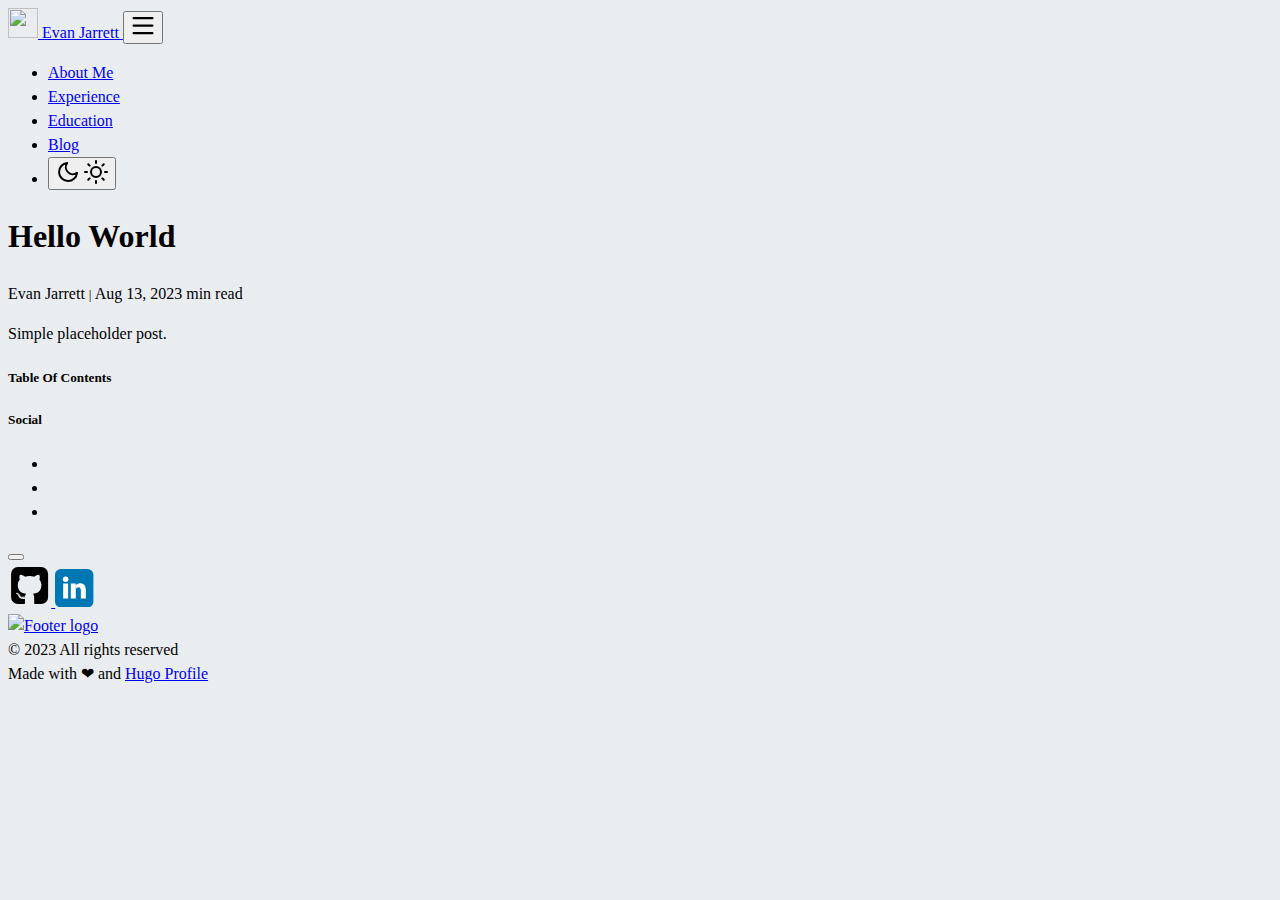
==== public/blog/first/index.html @ 6b07baf9 "initial commit" ====
<!DOCTYPE html>
<html>

<head><meta charset="UTF-8">
<meta name="viewport" content="width=device-width, initial-scale=1.0">
<meta http-equiv="X-UA-Compatible" content="ie=edge">
<meta http-equiv="Accept-CH" content="DPR, Viewport-Width, Width">
<link rel="icon" href=/fav.png type="image/gif">


<link rel="preconnect" href="https://fonts.googleapis.com">
<link rel="preconnect" href="https://fonts.gstatic.com" crossorigin>
<link rel="preload"
      as="style"
      href="https://fonts.googleapis.com/css2?family=Alata&family=Lora:ital,wght@0,400;0,500;0,600;0,700;1,400;1,500;1,600;1,700&family=Roboto:ital,wght@0,100;0,300;0,400;0,500;0,700;0,900;1,100;1,300;1,400;1,500;1,700;1,900&display=swap"
>
<link rel="stylesheet"
      href="https://fonts.googleapis.com/css2?family=Alata&family=Lora:ital,wght@0,400;0,500;0,600;0,700;1,400;1,500;1,600;1,700&family=Roboto:ital,wght@0,100;0,300;0,400;0,500;0,700;0,900;1,100;1,300;1,400;1,500;1,700;1,900&display=swap"
      media="print" onload="this.media='all'" />
<noscript>
  <link
          href="https://fonts.googleapis.com/css2?family=Alata&family=Lora:ital,wght@0,400;0,500;0,600;0,700;1,400;1,500;1,600;1,700&family=Roboto:ital,wght@0,100;0,300;0,400;0,500;0,700;0,900;1,100;1,300;1,400;1,500;1,700;1,900&display=swap"
          rel="stylesheet">
</noscript>


<link rel="stylesheet" href="/css/font.css" media="all">



<meta property="og:title" content="Hello World" />
<meta property="og:description" content="Simple placeholder post." />
<meta property="og:type" content="article" />
<meta property="og:url" content="https://evanjarrett.com/blog/first/" /><meta property="article:section" content="blog" />
<meta property="article:published_time" content="2023-08-13T17:09:23-05:00" />
<meta property="article:modified_time" content="2023-08-13T17:09:23-05:00" /><meta property="og:site_name" content="Evan Jarrett" />


<meta name="twitter:card" content="summary"/>
<meta name="twitter:title" content="Hello World"/>
<meta name="twitter:description" content="Simple placeholder post."/>


<link rel="stylesheet" href="/bootstrap-5/css/bootstrap.min.css" media="all"><link rel="stylesheet" href="/css/header.css" media="all">
<link rel="stylesheet" href="/css/footer.css" media="all">


<link rel="stylesheet" href="/css/theme.css" media="all">




<style>
    :root {
        --text-color: #343a40;
        --text-secondary-color: #6c757d;
        --background-color: #eaedf0;
        --secondary-background-color: #64ffda1a;
        --primary-color: #007bff;
        --secondary-color: #f8f9fa;

         
        --text-color-dark: #e4e6eb;
        --text-secondary-color-dark: #b0b3b8;
        --background-color-dark: #18191a;
        --secondary-background-color-dark: #212529;
        --primary-color-dark: #ffffff;
        --secondary-color-dark: #212529;
    }
    body {
        font-size: 1rem;
        font-weight: 400;
        line-height: 1.5;
        text-align: left;
    }

    html {
        background-color: var(--background-color) !important;
    }

    body::-webkit-scrollbar {
        width: .5em;
        height: .5em;
        background-color: var(--background-color);
    }
    
    ::-webkit-scrollbar-track {
        box-shadow: inset 0 0 6px var(--background-color);
        border-radius: 1rem;
    }
    
    ::-webkit-scrollbar-thumb {
        border-radius: 1rem;
        background-color: var(--secondary-color);
        outline: 1px solid var(--background-color);
    }

    #search-content::-webkit-scrollbar {
        width: .5em;
        height: .1em;
        background-color: var(--background-color);
    }
</style>

<meta name="description" content="">
<link rel="stylesheet" href="/css/single.css">


<script defer src="/fontawesome-5/all-5.15.4.js"></script>

  <title>
Hello World | Evan

  </title>
</head>

<body class="light">
  
  
<script>
    let localStorageValue = localStorage.getItem("pref-theme");
    let mediaQuery = window.matchMedia('(prefers-color-scheme: dark)').matches;

    switch (localStorageValue) {
        case "dark":
            document.body.classList.add('dark');
            break;
        case "light":
            document.body.classList.remove('dark');
            break;
        default:
            if (mediaQuery) {
                document.body.classList.add('dark');
            }
            break;
    }
</script>



<header>
    <nav class="pt-3 navbar navbar-expand-lg animate">
        <div class="container-fluid mx-xs-2 mx-sm-5 mx-md-5 mx-lg-5">
            
            <a class="navbar-brand primary-font text-wrap" href="/">
                
                <img src="/fav.png" width="30" height="30"
                    class="d-inline-block align-top">
                Evan Jarrett
                
            </a>

            

            
            <button class="navbar-toggler" type="button" data-bs-toggle="collapse" data-bs-target="#navbarContent"
                aria-controls="navbarContent" aria-expanded="false" aria-label="Toggle navigation">
                <svg aria-hidden="true" height="24" viewBox="0 0 16 16" version="1.1" width="24" data-view-component="true">
                    <path fill-rule="evenodd" d="M1 2.75A.75.75 0 011.75 2h12.5a.75.75 0 110 1.5H1.75A.75.75 0 011 2.75zm0 5A.75.75 0 011.75 7h12.5a.75.75 0 110 1.5H1.75A.75.75 0 011 7.75zM1.75 12a.75.75 0 100 1.5h12.5a.75.75 0 100-1.5H1.75z"></path>
                </svg>
            </button>

            
            <div class="collapse navbar-collapse text-wrap primary-font" id="navbarContent">
                <ul class="navbar-nav ms-auto text-center">
                    

                    
                    <li class="nav-item navbar-text">
                        <a class="nav-link" href="/#about" aria-label="about">
                            About Me
                        </a>
                    </li>
                    

                    
                    <li class="nav-item navbar-text">
                        <a class="nav-link" href="/#experience"
                            aria-label="experience">
                            Experience
                        </a>
                    </li>
                    

                    
                    <li class="nav-item navbar-text">
                        <a class="nav-link" href="/#education"
                            aria-label="education">
                            Education
                        </a>
                    </li>
                    

                    

                    

                    

                    
                    
                    
                    
                    <li class="nav-item navbar-text">
                        <a class="nav-link" href="/blog" title="Blog posts">
                            
                            Blog
                        </a>
                    </li>
                    
                    

                    
                    <li class="nav-item navbar-text">
                        
                        <div class="text-center">
                            <button id="theme-toggle">
                                <svg id="moon" xmlns="http://www.w3.org/2000/svg" width="24" height="24" viewBox="0 0 24 24" fill="none" stroke="currentColor" stroke-width="2" stroke-linecap="round" stroke-linejoin="round">
                                    <path d="M21 12.79A9 9 0 1 1 11.21 3 7 7 0 0 0 21 12.79z"></path>
                                </svg>
                                <svg id="sun" xmlns="http://www.w3.org/2000/svg" width="24" height="24" viewBox="0 0 24 24" fill="none" stroke="currentColor" stroke-width="2" stroke-linecap="round" stroke-linejoin="round">
                                    <circle cx="12" cy="12" r="5"></circle>
                                    <line x1="12" y1="1" x2="12" y2="3"></line>
                                    <line x1="12" y1="21" x2="12" y2="23"></line>
                                    <line x1="4.22" y1="4.22" x2="5.64" y2="5.64"></line>
                                    <line x1="18.36" y1="18.36" x2="19.78" y2="19.78"></line>
                                    <line x1="1" y1="12" x2="3" y2="12"></line>
                                    <line x1="21" y1="12" x2="23" y2="12"></line>
                                    <line x1="4.22" y1="19.78" x2="5.64" y2="18.36"></line>
                                    <line x1="18.36" y1="5.64" x2="19.78" y2="4.22"></line>
                                </svg>
                            </button>
                        </div>
                    </li>
                    

                </ul>

            </div>
        </div>
    </nav>
</header>
<div id="content">
<section id="single">
  <div class="container">
    <div class="row justify-content-center">
      <div class="col-sm-12 col-md-12 col-lg-9">
        <div class="pr-lg-4">
          <div class="title mb-5">
            <h1 class="text-center mb-4">Hello World</h1>
            <div class="text-center">
              Evan Jarrett 
              <small>|</small>
              Aug 13, 2023

              
              <span id="readingTime">
                min read
              </span>
              
            </div>
          </div>
          
          <article class="page-content  p-2">
          <p>Simple placeholder post.</p>

          </article>
        </div>
      </div>
      <div class="col-sm-12 col-md-12 col-lg-3">
        <div class="sticky-sidebar">
          
          <aside class="toc">
              <h5>
                Table Of Contents
              </h5>
              <div class="toc-content">
                <nav id="TableOfContents"></nav>
              </div>
          </aside>
          

          

          
          <aside class="social">
            <h5>Social</h5>
            <div class="social-content">
              <ul class="list-inline">
                <li class="list-inline-item text-center">
                  <a target="_blank" href="https://twitter.com/share?text=Hello%20World&url=https%3a%2f%2fevanjarrett.com%2fblog%2ffirst%2f">
                    <i class="fab fa-twitter"></i>
                  </a>
                </li>
                <li class="list-inline-item text-center">
                  <a target="_blank" href="https://api.whatsapp.com/send?text=Hello%20World: https%3a%2f%2fevanjarrett.com%2fblog%2ffirst%2f">
                    <i class="fab fa-whatsapp"></i>
                  </a>
                </li>
                <li class="list-inline-item text-center">
                  <a target="_blank" href='mailto:?subject=Hello%20World&amp;body=Check%20out%20this%20site https%3a%2f%2fevanjarrett.com%2fblog%2ffirst%2f'>
                    <i class="fa fa-envelope"></i>
                  </a>
                </li>
              </ul>
            </div>
          </aside>
          
        </div>
      </div>
    </div>
    <div class="row">
      <div class="col-sm-12 col-md-12 col-lg-9 p-4">
        
      </div>
    </div>
  </div>
  <button class="p-2 px-3" onclick="topFunction()" id="topScroll">
    <i class="fas fa-angle-up"></i>
  </button>
</section>


<div class="progress">
  <div id="scroll-progress-bar" class="progress-bar" role="progressbar" aria-valuenow="0" aria-valuemin="0" aria-valuemax="100"></div>
</div>
<Script src="/js/scrollProgressBar.js"></script>


<script>
  var topScroll = document.getElementById("topScroll");
  window.onscroll = function() {scrollFunction()};

  function scrollFunction() {
    if (document.body.scrollTop > 20 || document.documentElement.scrollTop > 20) {
      topScroll.style.display = "block";
    } else {
      topScroll.style.display = "none";
    }
  }

  function topFunction() {
    document.body.scrollTop = 0;
    document.documentElement.scrollTop = 0;
  }
</script>


<script src="/js/readingTime.js"></script>



  </div><footer>
    
 

<div class="text-center pt-2">
    
    <span class="px-1">
        <a href="https://github.com/evanjarrett/" aria-label="github">
            <svg xmlns="http://www.w3.org/2000/svg" width="2.7em" height="2.7em" viewBox="0 0 1792 1792">
                <path
                    d="M522 1352q-8 9-20-3-13-11-4-19 8-9 20 3 12 11 4 19zm-42-61q9 12 0 19-8 6-17-7t0-18q9-7 17 6zm-61-60q-5 7-13 2-10-5-7-12 3-5 13-2 10 5 7 12zm31 34q-6 7-16-3-9-11-2-16 6-6 16 3 9 11 2 16zm129 112q-4 12-19 6-17-4-13-15t19-7q16 5 13 16zm63 5q0 11-16 11-17 2-17-11 0-11 16-11 17-2 17 11zm58-10q2 10-14 14t-18-8 14-15q16-2 18 9zm964-956v960q0 119-84.5 203.5t-203.5 84.5h-224q-16 0-24.5-1t-19.5-5-16-14.5-5-27.5v-239q0-97-52-142 57-6 102.5-18t94-39 81-66.5 53-105 20.5-150.5q0-121-79-206 37-91-8-204-28-9-81 11t-92 44l-38 24q-93-26-192-26t-192 26q-16-11-42.5-27t-83.5-38.5-86-13.5q-44 113-7 204-79 85-79 206 0 85 20.5 150t52.5 105 80.5 67 94 39 102.5 18q-40 36-49 103-21 10-45 15t-57 5-65.5-21.5-55.5-62.5q-19-32-48.5-52t-49.5-24l-20-3q-21 0-29 4.5t-5 11.5 9 14 13 12l7 5q22 10 43.5 38t31.5 51l10 23q13 38 44 61.5t67 30 69.5 7 55.5-3.5l23-4q0 38 .5 103t.5 68q0 22-11 33.5t-22 13-33 1.5h-224q-119 0-203.5-84.5t-84.5-203.5v-960q0-119 84.5-203.5t203.5-84.5h960q119 0 203.5 84.5t84.5 203.5z" />

                <metadata>
                    <rdf:RDF xmlns:rdf="http://www.w3.org/1999/02/22-rdf-syntax-ns#"
                        xmlns:rdfs="http://www.w3.org/2000/01/rdf-schema#" xmlns:dc="http://purl.org/dc/elements/1.1/">
                        <rdf:Description about="https://iconscout.com/legal#licenses"
                            dc:title="Github, Online, Project, Hosting, Square"
                            dc:description="Github, Online, Project, Hosting, Square" dc:publisher="Iconscout"
                            dc:date="2016-12-14" dc:format="image/svg+xml" dc:language="en">
                            <dc:creator>
                                <rdf:Bag>
                                    <rdf:li>Font Awesome</rdf:li>
                                </rdf:Bag>
                            </dc:creator>
                        </rdf:Description>
                    </rdf:RDF>
                </metadata>
            </svg>
        </a>
    </span>
    

    
    <span class="px-1">
        <a href="https://linkedin.com/in/evanjarrett/" aria-label="linkedin">
            <svg xmlns="http://www.w3.org/2000/svg" width='2.4em' height='2.4em' fill="#fff" aria-label="LinkedIn"
                viewBox="0 0 512 512">
                <rect width="512" height="512" fill="#0077b5" rx="15%" />
                <circle cx="142" cy="138" r="37" />
                <path stroke="#fff" stroke-width="66" d="M244 194v198M142 194v198" />
                <path d="M276 282c0-20 13-40 36-40 24 0 33 18 33 45v105h66V279c0-61-32-89-76-89-34 0-51 19-59 32" />
            </svg>
        </a>
    </span>
    

    

    

    
</div><div class="container py-4">
    <div class="row justify-content-center">
        <div class="col-md-4 text-center">
            <div class="pb-2">
                <a href="https://evanjarrett.com" title="Evan">
                    <img alt="Footer logo" src="/fav.png"
                        height="40px" width="40px">
                </a>
            </div>
            &copy; 2023  All rights reserved
            <div class="text-secondary">
                Made with
                <span class="text-danger">
                    &#10084;
                </span>
                and
                <a href="https://github.com/gurusabarish/hugo-profile" target="_blank"
                    title="Designed and developed by gurusabarish">
                    Hugo Profile
                </a>
            </div>
        </div>
    </div>
</div></footer><script src="/bootstrap-5/js/bootstrap.bundle.min.js"></script>
<script>
    if (localStorage.getItem("pref-theme") === "dark") {
        document.body.classList.add('dark');
    } else if (localStorage.getItem("pref-theme") === "light") {
        document.body.classList.remove('dark')
    } else if (window.matchMedia && window.matchMedia('(prefers-color-scheme: dark)').matches) {
        document.body.classList.add('dark');
    }

</script>
<script>
    document.getElementById("theme-toggle").addEventListener("click", () => {
        if (document.body.className.includes("dark")) {
            document.body.classList.remove('dark');
            localStorage.setItem("pref-theme", 'light');
        } else {
            document.body.classList.add('dark');
            localStorage.setItem("pref-theme", 'dark');
        }
    })

    var tooltipTriggerList = [].slice.call(document.querySelectorAll('[data-bs-toggle="tooltip"]'))
    var tooltipList = tooltipTriggerList.map(function (tooltipTriggerEl) {
        return new bootstrap.Tooltip(tooltipTriggerEl)
    })

</script>












  <section id="search-content" class="py-2">
    <div class="container" id="search-results"></div>
  </section>
</body>

</html>
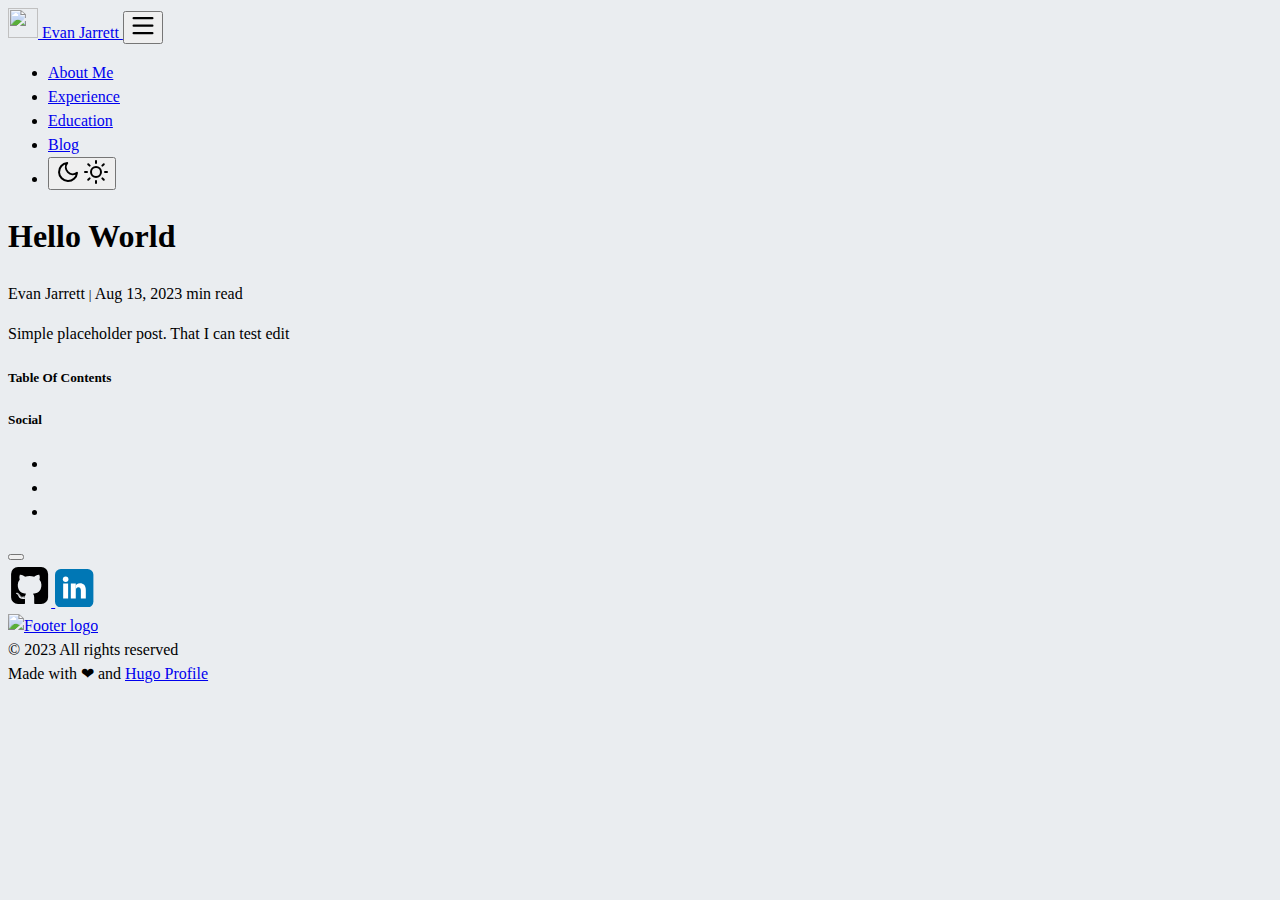
==== commit 9b393323: "update content to check if new images are being pulled" ====
--- a/public/blog/first/index.html
+++ b/public/blog/first/index.html
@@ -1,6 +1,6 @@
-<!DOCTYPE html>
-<html>
-
+<!DOCTYPE html>
+<html>
+
 <head><meta charset="UTF-8">
 <meta name="viewport" content="width=device-width, initial-scale=1.0">
 <meta http-equiv="X-UA-Compatible" content="ie=edge">
@@ -28,17 +28,17 @@
 
 
 
-<meta property="og:title" content="Hello World" />
-<meta property="og:description" content="Simple placeholder post." />
-<meta property="og:type" content="article" />
-<meta property="og:url" content="https://evanjarrett.com/blog/first/" /><meta property="article:section" content="blog" />
-<meta property="article:published_time" content="2023-08-13T17:09:23-05:00" />
-<meta property="article:modified_time" content="2023-08-13T17:09:23-05:00" /><meta property="og:site_name" content="Evan Jarrett" />
-
-
-<meta name="twitter:card" content="summary"/>
-<meta name="twitter:title" content="Hello World"/>
-<meta name="twitter:description" content="Simple placeholder post."/>
+<meta property="og:title" content="Hello World" />
+<meta property="og:description" content="Simple placeholder post. That I can test edit" />
+<meta property="og:type" content="article" />
+<meta property="og:url" content="https://evanjarrett.com/blog/first/" /><meta property="article:section" content="blog" />
+<meta property="article:published_time" content="2023-08-13T17:09:23-05:00" />
+<meta property="article:modified_time" content="2023-08-13T17:09:23-05:00" /><meta property="og:site_name" content="Evan Jarrett" />
+
+
+<meta name="twitter:card" content="summary"/>
+<meta name="twitter:title" content="Hello World"/>
+<meta name="twitter:description" content="Simple placeholder post. That I can test edit"/>
 
 
 <link rel="stylesheet" href="/bootstrap-5/css/bootstrap.min.css" media="all"><link rel="stylesheet" href="/css/header.css" media="all">
@@ -107,15 +107,15 @@
 
 
 <script defer src="/fontawesome-5/all-5.15.4.js"></script>
-
+
   <title>
 Hello World | Evan
-
-  </title>
-</head>
-
-<body class="light">
-  
+
+  </title>
+</head>
+
+<body class="light">
+  
   
 <script>
     let localStorageValue = localStorage.getItem("pref-theme");
@@ -262,7 +262,7 @@
           </div>
           
           <article class="page-content  p-2">
-          <p>Simple placeholder post.</p>
+          <p>Simple placeholder post. That I can test edit</p>
 
           </article>
         </div>
@@ -349,7 +349,7 @@
 <script src="/js/readingTime.js"></script>
 
 
-
+
   </div><footer>
     
  
@@ -463,10 +463,10 @@
 
 
 
-
-  <section id="search-content" class="py-2">
-    <div class="container" id="search-results"></div>
-  </section>
-</body>
-
+
+  <section id="search-content" class="py-2">
+    <div class="container" id="search-results"></div>
+  </section>
+</body>
+
 </html>